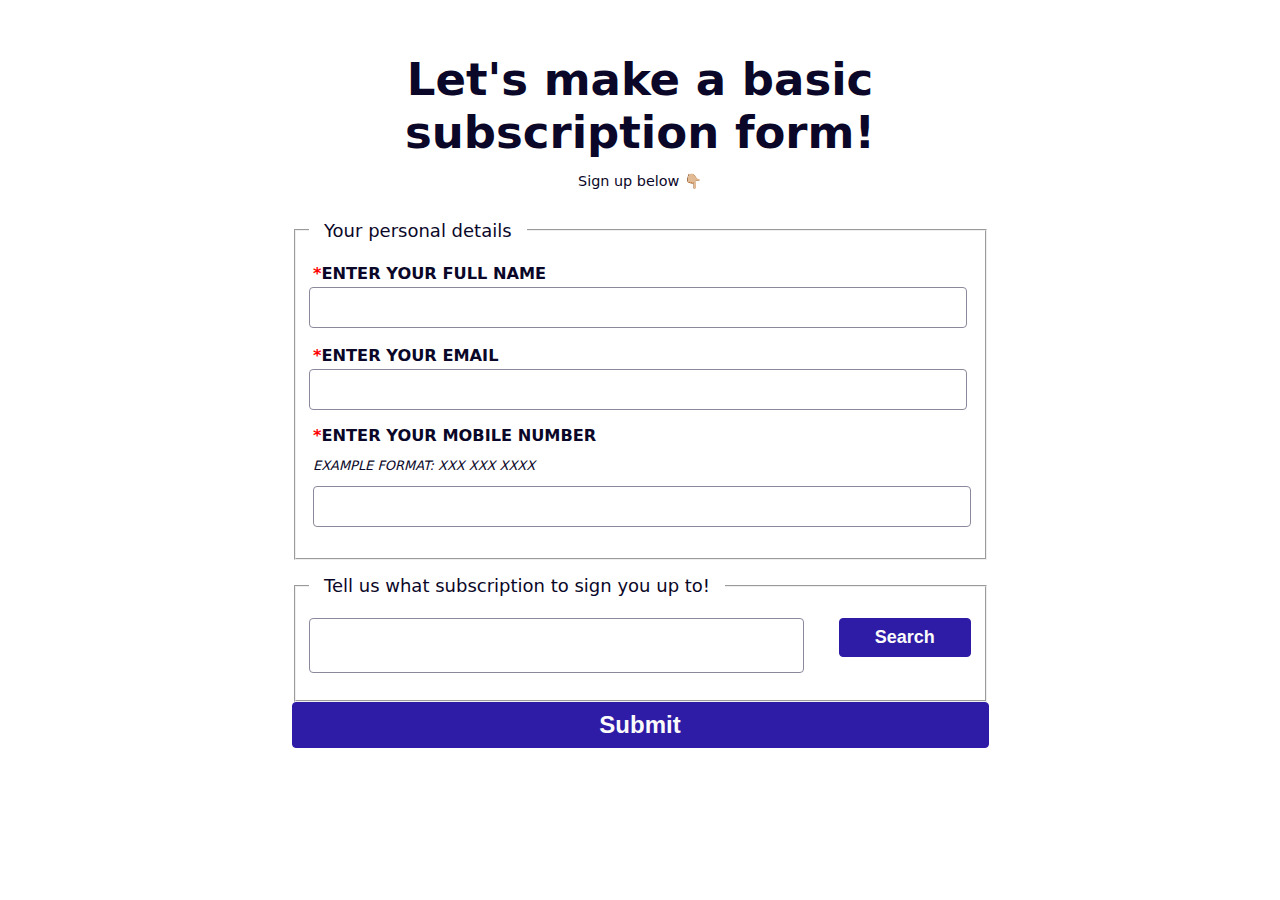
==== index4.html @ 54a6f8a7 "add aria label, fieldsets and legends" ====
<!DOCTYPE html>
<html lang="en">
<head>
  <meta charset="UTF-8">
  <!-- <meta http-equiv="X-UA-Compatible" content="IE=edge"> -->
  <meta name="viewport" content="width=device-width, initial-scale=1.0">
  <link href="./css/main.css" rel="stylesheet" >
  <title>Accessible web forms</title>

  <!-- focus styling here -->
  <style>
    input:focus{
    outline: 4px solid #2E1BA6;
    border-color: transparent;
    } 

    button:focus{
    outline: 4px solid black;
    border-color: white;
    }
  </style>

</head>
<body>
  <!-- STEP 4 - focus styling -->
  <div class="centerThings">
    <h1>Let's make a basic subscription form!</h1>
    <p>Sign up below 👇🏼 </p>
    <form action="" method="post">
      <fieldset>
        <legend>Your personal details</legend>
        <label for="full-name"><span class="required">*</span>Enter your full name</label>
          <input type="text" name="name" id="full-name">
        <label for="email"><span class="required">*</span>Enter your email</label> <!--changed to other style cos formatting was betetr!-->
          <input type="email" name="full-name" required>
        <label><span class="required">*</span>Enter your mobile number
          <p><em>Example format: XXX XXX XXXX</em></p> 
          <input type="text" name="mobile-number">
        </label>
      </fieldset>
      <fieldset>
        <legend>Tell us what subscription to sign you up to!</legend>
          <input class="input-search" type="text" name="search" aria-label="Search">
        <button class="search-button" type="submit">Search</button>
      </fieldset>
      <button type="submit">Submit</button>
    </form>
  </div>

</body>
</html>
---- css/main.css ----
/* 
*{

} */

/* @font-face {
  font-family: 'Quicksand', sans-serif;
  src: url("https://fonts.googleapis.com/css2?family=Quicksand:wght@300;400;700&display=swap");
}; */

body {
  font-family: system-ui, -apple-system, BlinkMacSystemFont, 'Segoe UI', Roboto, Oxygen, Ubuntu, Cantarell, 'Open Sans', 'Helvetica Neue', sans-serif;
  font-size: 18px;
  display: flex;
  justify-content: center;
  color: #0B0728;
}



.centerThings {
  display: flex;
  justify-content: center;
  flex-wrap: wrap;
  align-items: center;
  width: 50vw;
}

h1 {
  text-align: center;
  font-size: 2.5em;
  font-weight: 700;
  margin: 1em 0 0 0;
}

label {
  display: inline-block;
  font-size: .9em;
  padding: 0 0 4px 4px;
  font-weight: 600;
  text-transform: uppercase;
}

p {
  font-weight: 300;
  font-size:.8em ;
}

.required {
  font-weight: 700;
  color: red;
}

input {
  margin-bottom: 16px;
  padding: 8px;
  font-size: 20px;
  color: #0B0728; 
  border-radius: 4px;
  border: 1px solid #8C899C;
  width: 50vw;
}

.input-search {
  margin-bottom: 16px;
  padding: 15px;
  font-size: 20px;
  color: #0B0728; 
  border-radius: 4px;
  border: 1px solid #8C899C;
  width: 70%;
}

.search-button {
float:right;  
font-size: 18px;
  font-weight: 600;
  padding: 8px 24px;
  background-color: #2E1BA6;
  border: 1px solid #2E1BA6;
  color: #FAFAFA;
  border-radius: 4px;
  width: 20%;
  cursor: pointer;
}

/* button for focus style */
button {
  font-size: 24px;
  font-weight: 600;
  padding: 8px 24px;
  background-color: #2E1BA6;
  border: 1px solid #2E1BA6;
  color: #FAFAFA;
  border-radius: 4px;
  width: 100%;
  cursor: pointer;
}

legend {
  padding: 15px;
}



/* this is the focus stylng component */
/* input:focus{
  outline: 4px solid #2E1BA6;
  border-color: transparent;
} */


/* button:focus{
  outline: 4px solid black;
  border-color: white;
} */
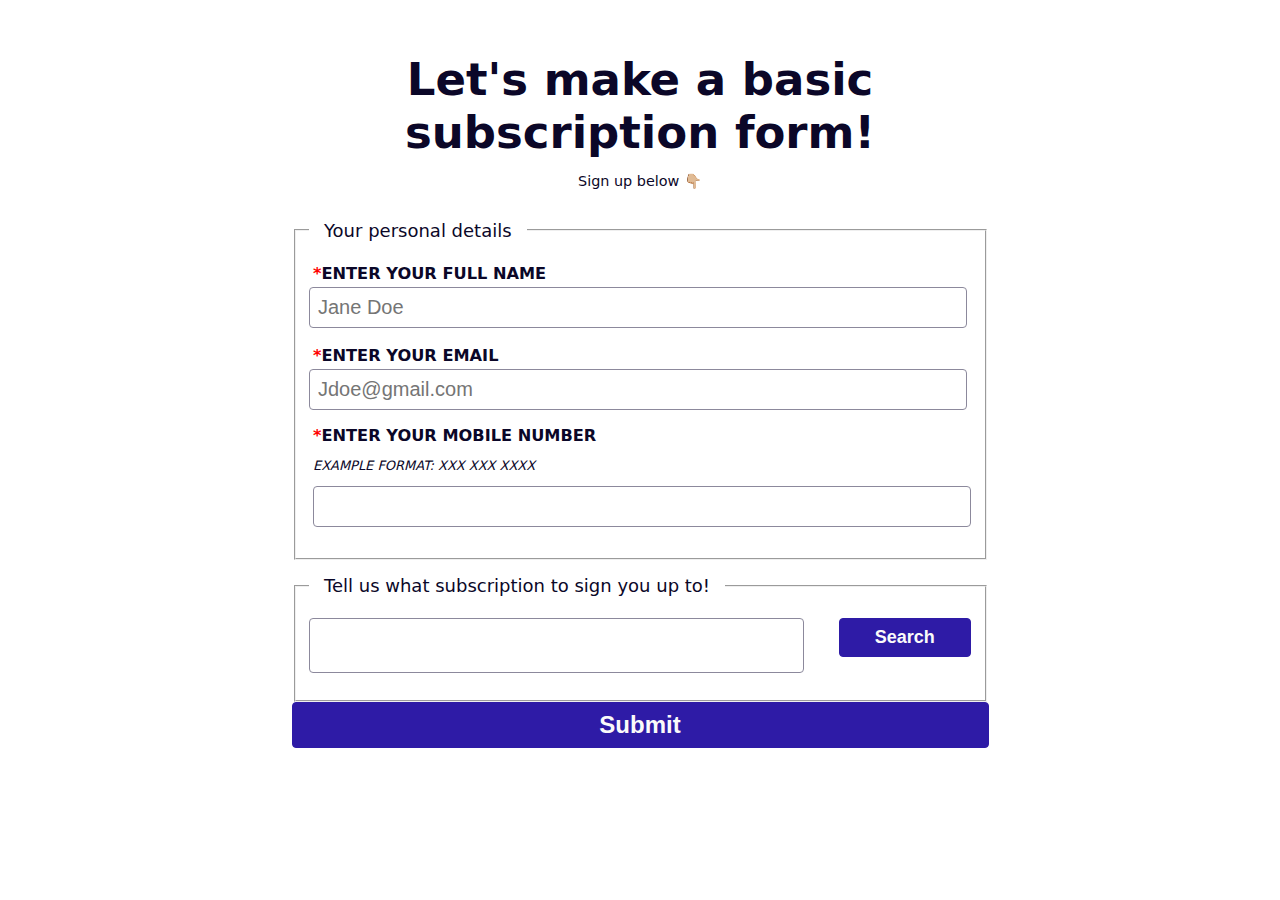
==== commit eee5e7b9: "Update index4.html" ====
--- a/index4.html
+++ b/index4.html
@@ -7,7 +7,7 @@
   <link href="./css/main.css" rel="stylesheet" >
   <title>Accessible web forms</title>
 
-  <!-- focus styling here -->
+  <!-- focus styling here - placed into HTML for demo purposes -->
   <style>
     input:focus{
     outline: 4px solid #2E1BA6;
@@ -22,25 +22,24 @@
 
 </head>
 <body>
-  <!-- STEP 4 - focus styling -->
   <div class="centerThings">
     <h1>Let's make a basic subscription form!</h1>
     <p>Sign up below 👇🏼 </p>
-    <form action="" method="post">
-      <fieldset>
-        <legend>Your personal details</legend>
-        <label for="full-name"><span class="required">*</span>Enter your full name</label>
-          <input type="text" name="name" id="full-name">
-        <label for="email"><span class="required">*</span>Enter your email</label> <!--changed to other style cos formatting was betetr!-->
-          <input type="email" name="full-name" required>
+    <form action="" method="post"> <!--semantics-->
+      <fieldset> <!--fieldsets & legs-->
+        <legend>Your personal details</legend> 
+        <label for="full-name"><span class="required">*</span>Enter your full name</label> <!--Association form-label-->
+          <input type="text" name="name" id="full-name" placeholder="Jane Doe">
+        <label for="email"><span class="required">*</span>Enter your email</label> 
+          <input type="email" name="full-name" required placeholder="Jdoe@gmail.com">
         <label><span class="required">*</span>Enter your mobile number
-          <p><em>Example format: XXX XXX XXXX</em></p> 
+          <p><em>Example format: XXX XXX XXXX</em></p> <!--placeholders-->
           <input type="text" name="mobile-number">
         </label>
       </fieldset>
-      <fieldset>
-        <legend>Tell us what subscription to sign you up to!</legend>
-          <input class="input-search" type="text" name="search" aria-label="Search">
+      <fieldset> 
+        <legend>Tell us what subscription to sign you up to!</legend> 
+          <input class="input-search" type="text" name="search" aria-label="Search"> <!--aria labels-->
         <button class="search-button" type="submit">Search</button>
       </fieldset>
       <button type="submit">Submit</button>
@@ -48,4 +47,4 @@
   </div>
 
 </body>
-</html>+</html>
